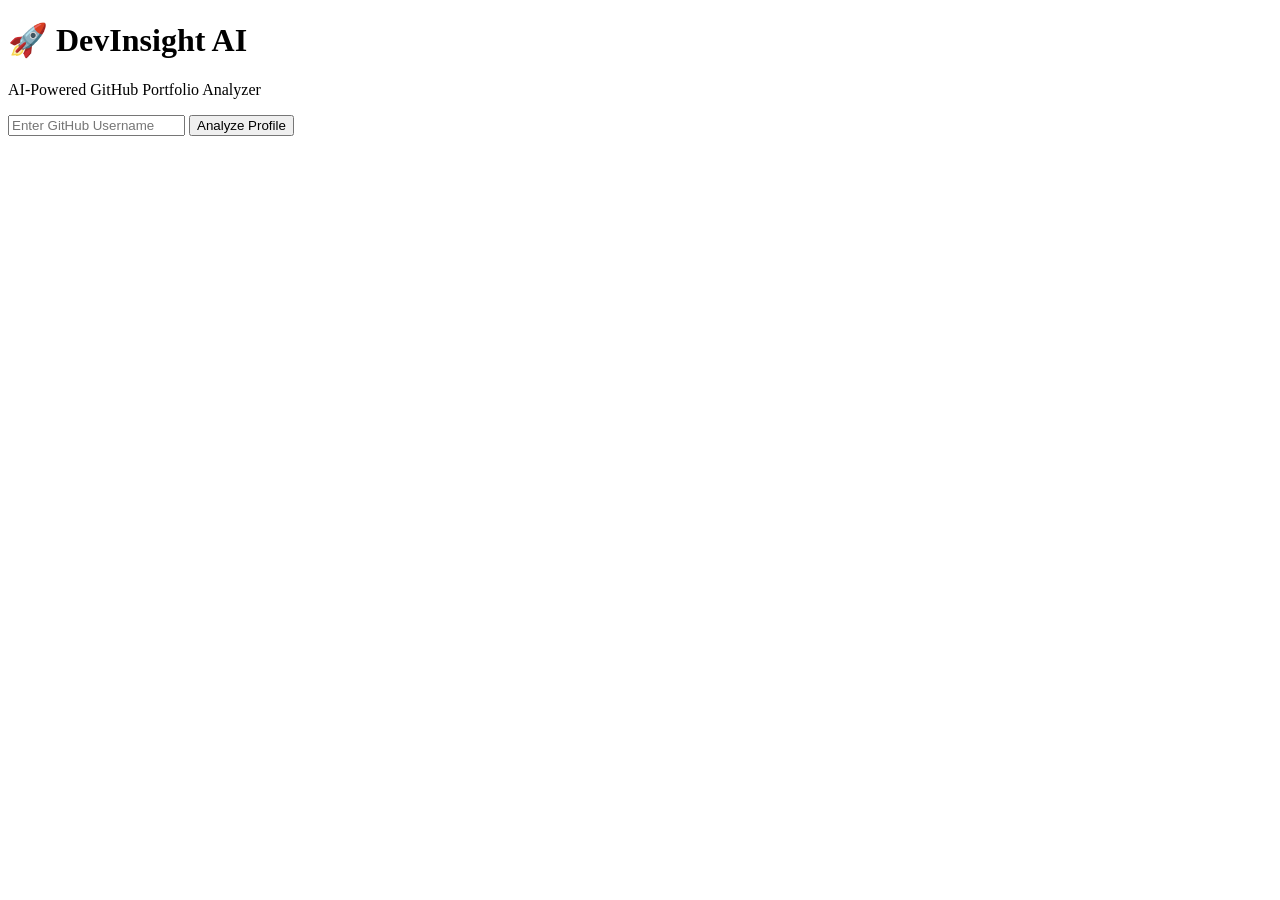
==== templates/index.html @ 49103ec6 "Initial commit - DevInsight AI" ====
<!DOCTYPE html>
<html lang="en">
<head>
    <meta charset="UTF-8">
    <meta name="viewport" content="width=device-width, initial-scale=1.0">
    <title>DevInsight AI</title>

    <link rel="stylesheet" href="{{ url_for('static', filename='style.css') }}">
</head>

<body>

<div class="container">

    <h1>🚀 DevInsight AI</h1>

    <p>AI-Powered GitHub Portfolio Analyzer</p>

    <form action="/analyze" method="POST">

        <input
            type="text"
            name="username"
            placeholder="Enter GitHub Username"
            required
        >

        <button type="submit">
            Analyze Profile
        </button>

    </form>

</div>

</body>
</html>
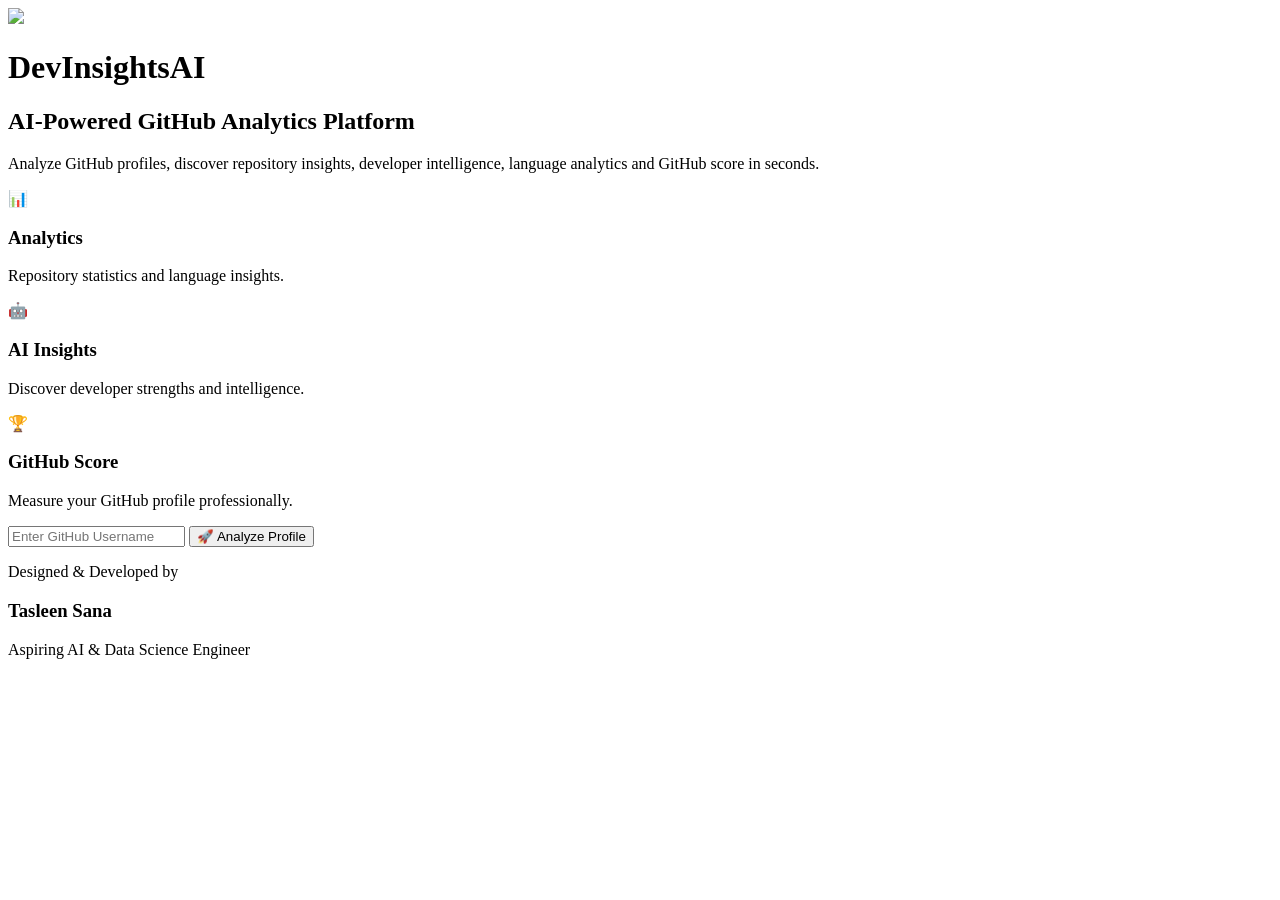
==== commit 7f901f69: "Updated DevInsightsAI UI and analytics features" ====
--- a/templates/index.html
+++ b/templates/index.html
@@ -1,37 +1,109 @@
 <!DOCTYPE html>
 <html lang="en">
+
 <head>
+
     <meta charset="UTF-8">
+
     <meta name="viewport" content="width=device-width, initial-scale=1.0">
-    <title>DevInsight AI</title>
+
+    <title>DevInsightsAI</title>
 
     <link rel="stylesheet" href="{{ url_for('static', filename='style.css') }}">
+
 </head>
 
 <body>
 
-<div class="container">
+<div class="hero">
 
-    <h1>🚀 DevInsight AI</h1>
+    <div class="container">
 
-    <p>AI-Powered GitHub Portfolio Analyzer</p>
+        <img class="github-logo" src="https://github.githubassets.com/images/modules/logos_page/GitHub-Mark.png">
 
-    <form action="/analyze" method="POST">
+<h1 class="title"> DevInsightsAI</h1>
 
-        <input
-            type="text"
-            name="username"
-            placeholder="Enter GitHub Username"
-            required
-        >
+        <h2 class="subtitle">
+            AI-Powered GitHub Analytics Platform
+        </h2>
 
-        <button type="submit">
-            Analyze Profile
-        </button>
+        <p class="description">
 
-    </form>
+            Analyze GitHub profiles, discover repository insights,
+            developer intelligence, language analytics and GitHub score
+            in seconds.
+
+        </p>
+        <div class="features">
+
+    <div class="feature-card">
+
+        <div class="icon">📊</div>
+
+        <h3>Analytics</h3>
+
+        <p>Repository statistics and language insights.</p>
+
+    </div>
+
+    <div class="feature-card">
+
+        <div class="icon">🤖</div>
+
+        <h3>AI Insights</h3>
+
+        <p>Discover developer strengths and intelligence.</p>
+
+    </div>
+
+    <div class="feature-card">
+
+        <div class="icon">🏆</div>
+
+        <h3>GitHub Score</h3>
+
+        <p>Measure your GitHub profile professionally.</p>
+
+    </div>
+
+</div>
+
+        <form action="/analyze" method="POST">
+
+            <input
+                type="text"
+                name="username"
+                placeholder="Enter GitHub Username"
+                required
+            >
+
+            <button type="submit">
+
+                🚀 Analyze Profile
+
+            </button>
+
+        </form>
+
+        <div class="developer">
+
+    <p class="developer-text">
+        Designed & Developed by
+    </p>
+
+    <h3 class="developer-name">
+        Tasleen Sana
+    </h3>
+
+    <p class="developer-role">
+        Aspiring AI & Data Science Engineer
+    </p>
+
+</div>
+    </div>
 
 </div>
 
 </body>
+
 </html>
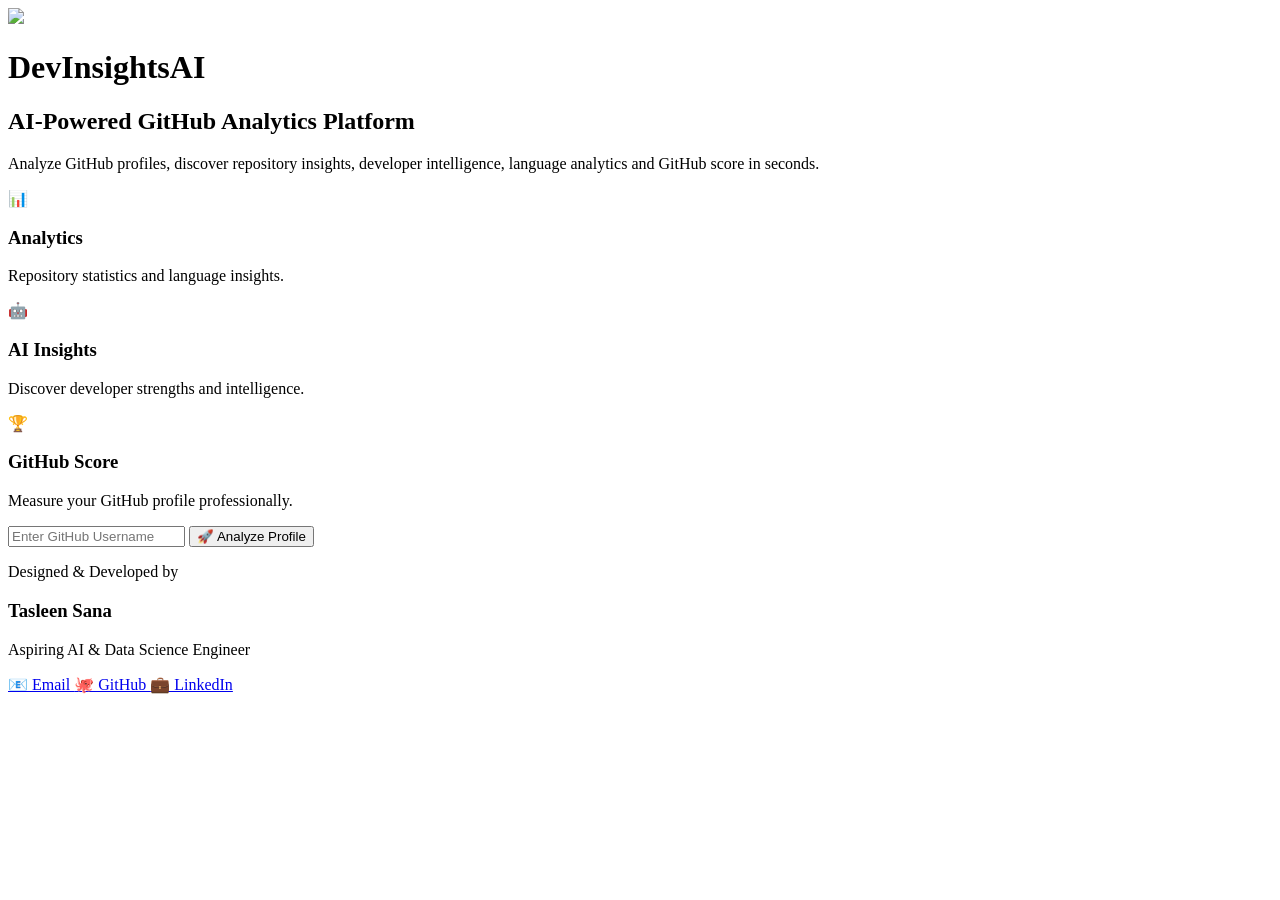
==== commit 0fd3f3e3: "Added GitHub LinkedIn and email links" ====
--- a/templates/index.html
+++ b/templates/index.html
@@ -99,6 +99,22 @@
         Aspiring AI & Data Science Engineer
     </p>
 
+    <div class="social-links">
+
+        <a href="mailto:tasleensana03@gmail.com">
+            📧 Email
+        </a>
+
+        <a href="https://github.com/tasleensana03-boop" target="_blank">
+            🐙 GitHub
+        </a>
+
+        <a href="https://www.linkedin.com/in/tasleen-sana-8ab01a301/" target="_blank">
+            💼 LinkedIn
+        </a>
+
+    </div>
+
 </div>
     </div>
 
